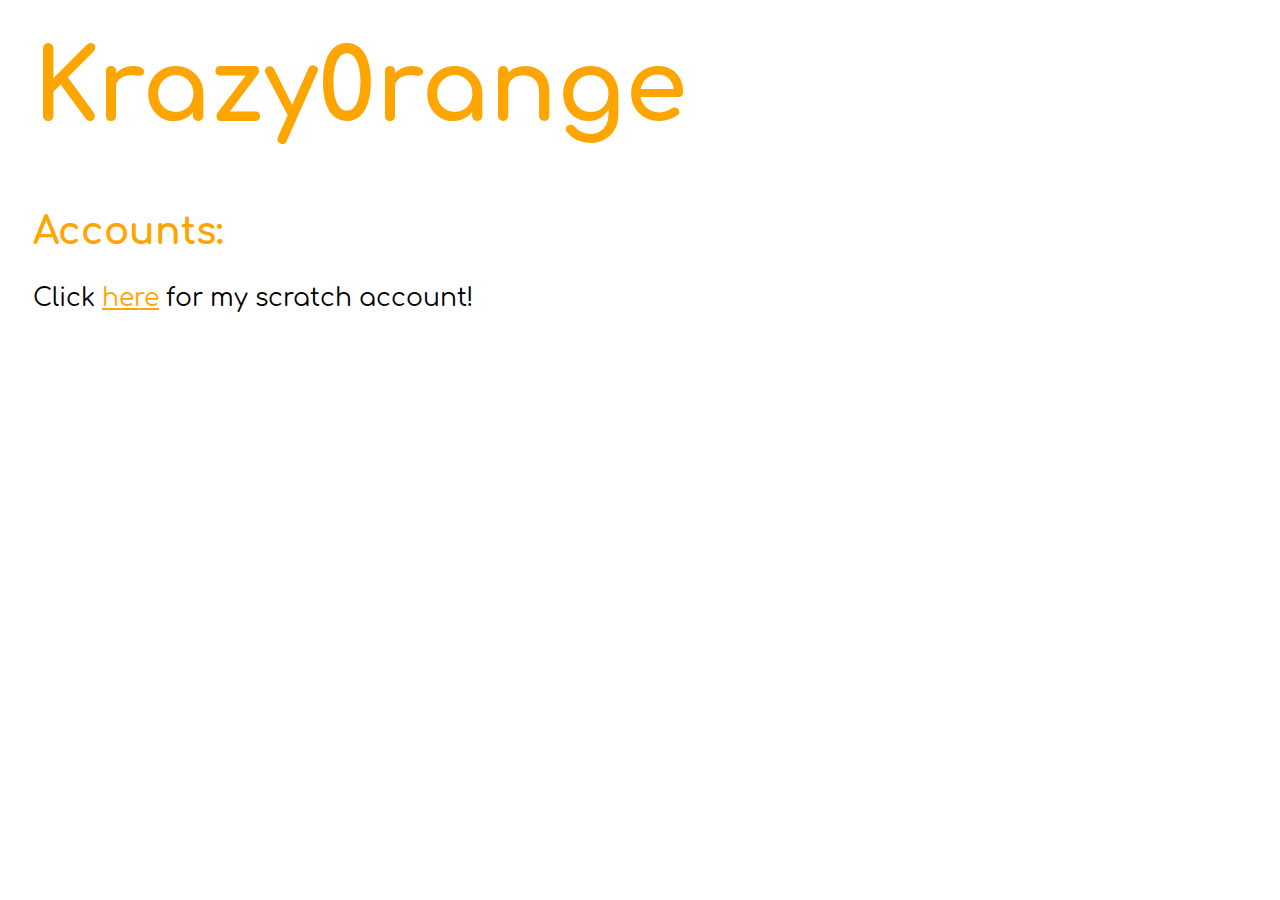
==== index.html @ de85db99 "Add other headers" ====
<!DOCTYPE>
<html>
<head>
	<title>Krazy0range</title>
	<link rel="stylesheet" href=styles.css>
</head>
<body>
	<h1>Krazy0range</h1>
	<h2>Accounts:</h2>
	<p>Click <a href="https://scratch.mit.edu/users/Krazy0range/">here</a> for my scratch account!</p>
</body>
</html>
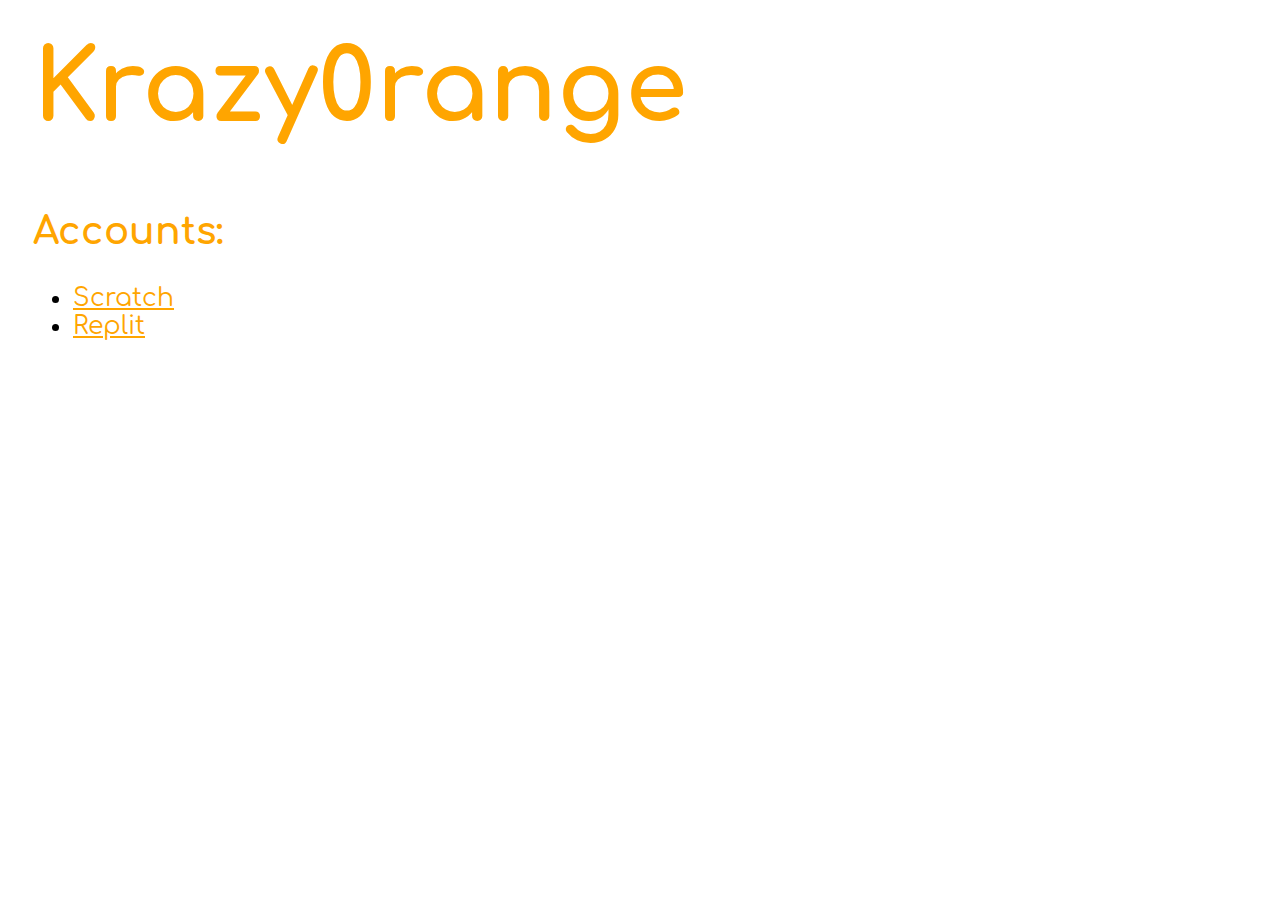
==== commit 1b00b01e: "Make links open in new tab" ====
--- a/index.html
+++ b/index.html
@@ -7,6 +7,10 @@
 <body>
 	<h1>Krazy0range</h1>
 	<h2>Accounts:</h2>
-	<p>Click <a href="https://scratch.mit.edu/users/Krazy0range/">here</a> for my scratch account!</p>
+	<ul>
+		<li><a href="https://scratch.mit.edu/users/Krazy0range/" target="_blank" rel="noopener noreferrer">Scratch</a></li>
+		<li><a href="https://replit.com/@Krazy0range/" target="_blank" rel="noopener noreferrer">Replit</a></li>
+	</ul>
+	
 </body>
 </html>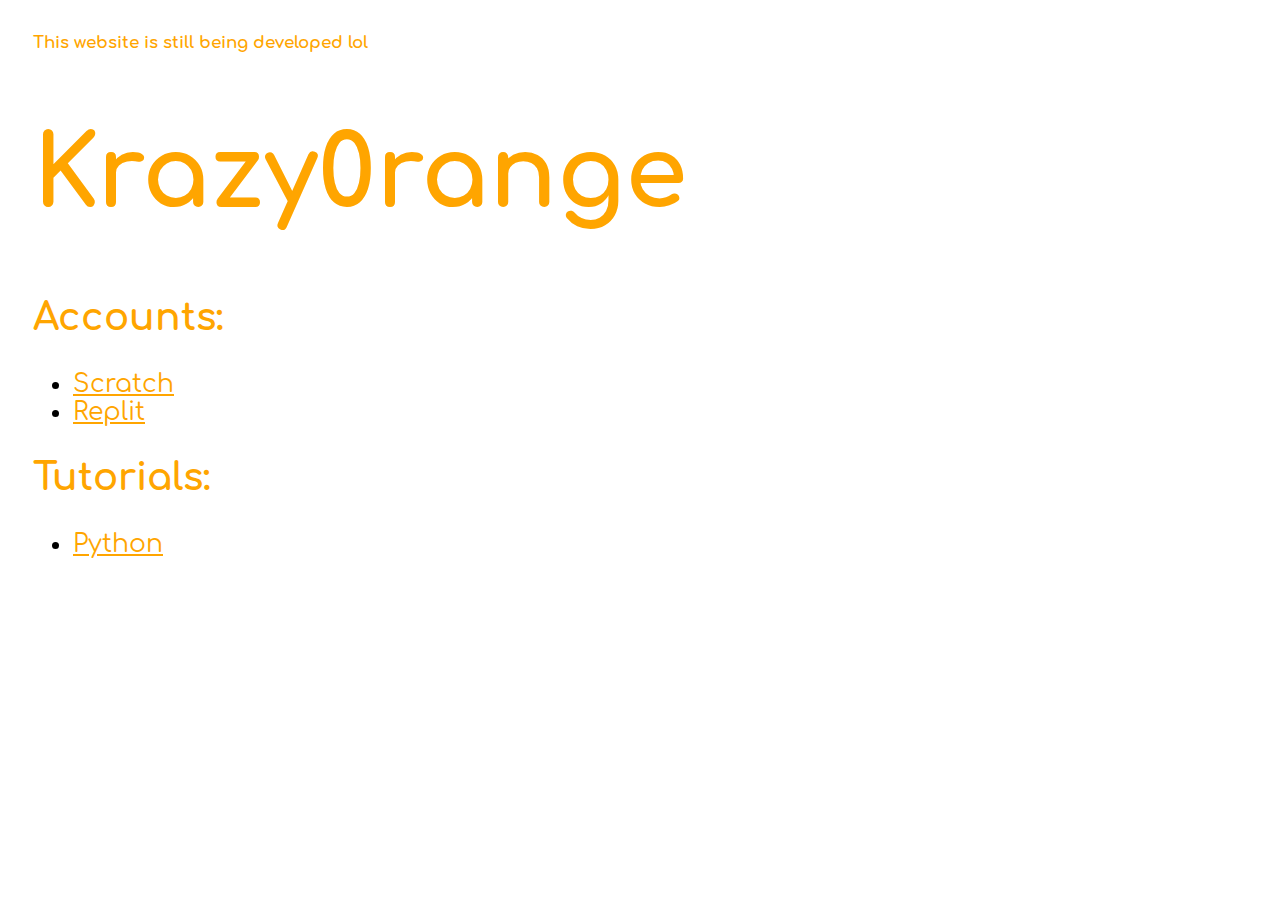
==== commit d2a0105f: "Add tutorials" ====
--- a/index.html
+++ b/index.html
@@ -5,12 +5,17 @@
 	<link rel="stylesheet" href=styles.css>
 </head>
 <body>
+	<h6>This website is still being developed lol</h6>
 	<h1>Krazy0range</h1>
 	<h2>Accounts:</h2>
 	<ul>
 		<li><a href="https://scratch.mit.edu/users/Krazy0range/" target="_blank" rel="noopener noreferrer">Scratch</a></li>
 		<li><a href="https://replit.com/@Krazy0range/" target="_blank" rel="noopener noreferrer">Replit</a></li>
 	</ul>
+	<h2>Tutorials:</h2>
+	<ul>
+		<li><a href="tutorials/python.html" rel="noopener noreferrer">Python</a></li>
+	</ul>
 	
 </body>
 </html>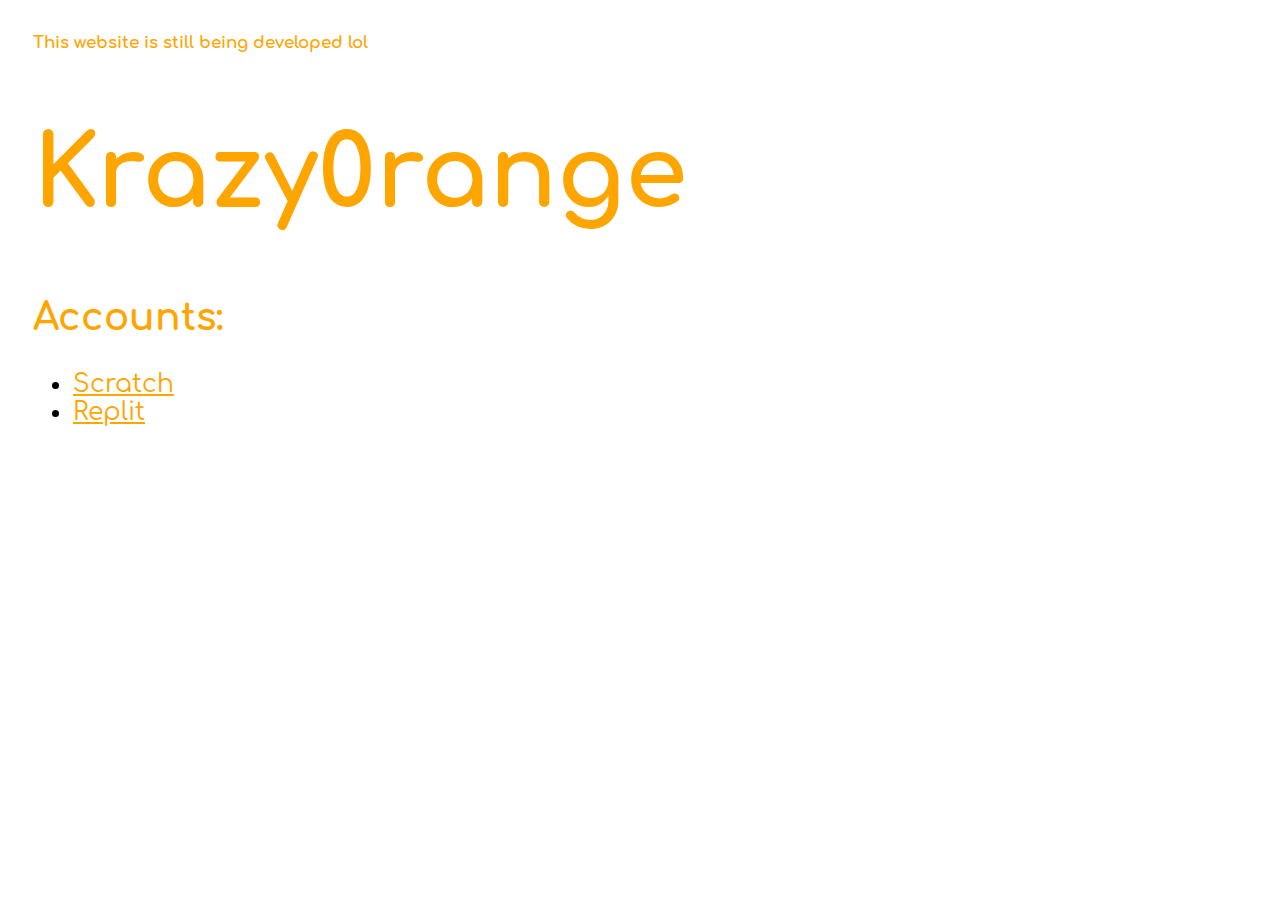
==== commit f4d687e8: "Remove tutorials" ====
--- a/index.html
+++ b/index.html
@@ -12,10 +12,6 @@
 		<li><a href="https://scratch.mit.edu/users/Krazy0range/" target="_blank" rel="noopener noreferrer">Scratch</a></li>
 		<li><a href="https://replit.com/@Krazy0range/" target="_blank" rel="noopener noreferrer">Replit</a></li>
 	</ul>
-	<h2>Tutorials:</h2>
-	<ul>
-		<li><a href="tutorials/python.html" rel="noopener noreferrer">Python</a></li>
-	</ul>
 	
 </body>
 </html>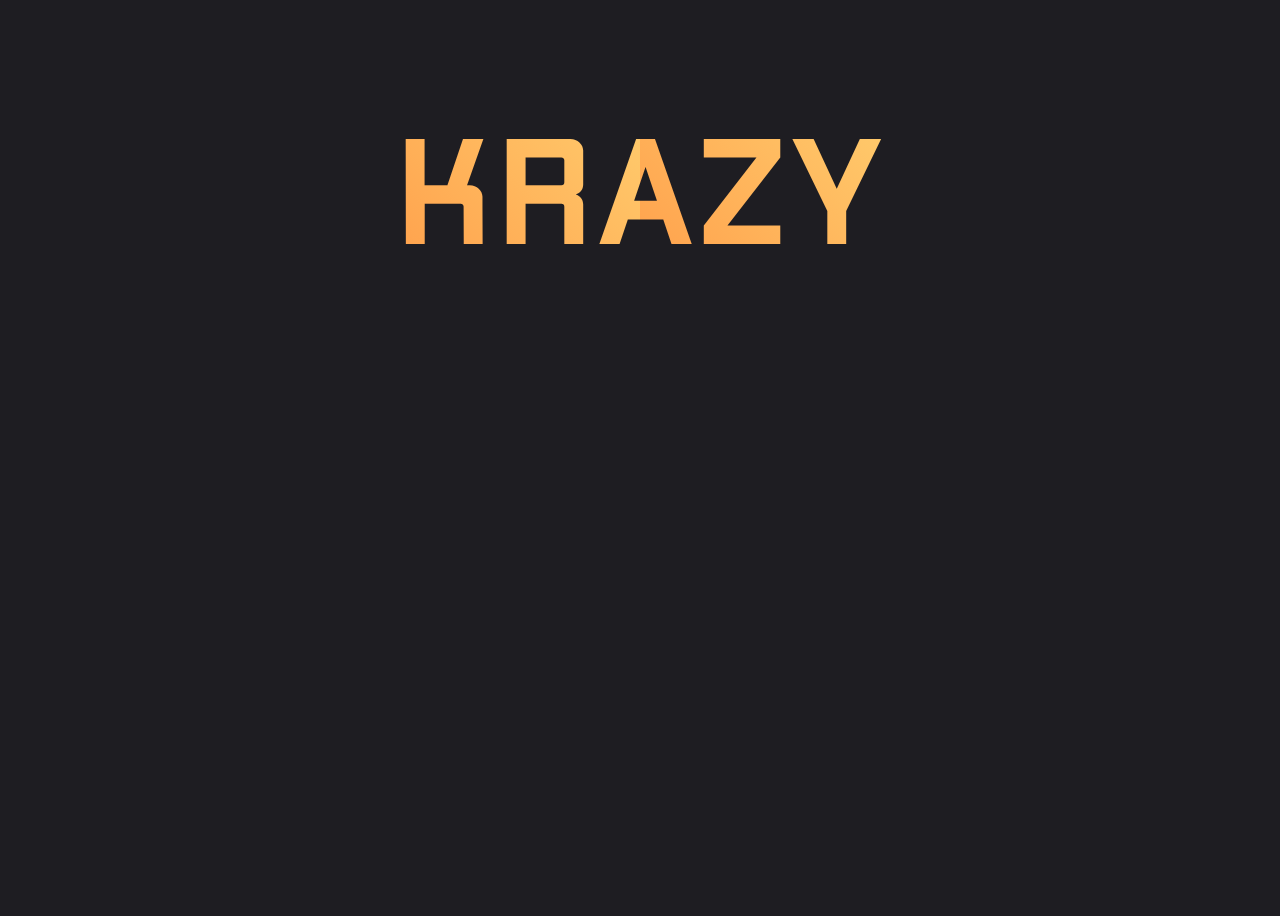
==== commit 18e31ef7: "redesign" ====
--- a/index.html
+++ b/index.html
@@ -5,13 +5,14 @@
 	<link rel="stylesheet" href=styles.css>
 </head>
 <body>
-	<h6>This website is still being developed lol</h6>
-	<h1>Krazy0range</h1>
-	<h2>Accounts:</h2>
-	<ul>
-		<li><a href="https://scratch.mit.edu/users/Krazy0range/" target="_blank" rel="noopener noreferrer">Scratch</a></li>
-		<li><a href="https://replit.com/@Krazy0range/" target="_blank" rel="noopener noreferrer">Replit</a></li>
-	</ul>
-	
+	<!-- <h6>This website is still being developed lol</h6> -->
+	<div class="main">
+		<h1 class="gradient-text">KRAZY</h1>
+		<!-- <h2>Accounts:</h2>
+		<ul>
+			<li><a href="https://scratch.mit.edu/users/Krazy0range/" target="_blank" rel="noopener noreferrer">Scratch</a></li>
+			<li><a href="https://replit.com/@Krazy0range/" target="_blank" rel="noopener noreferrer">Replit</a></li>
+		</ul> -->
+	</div>
 </body>
 </html>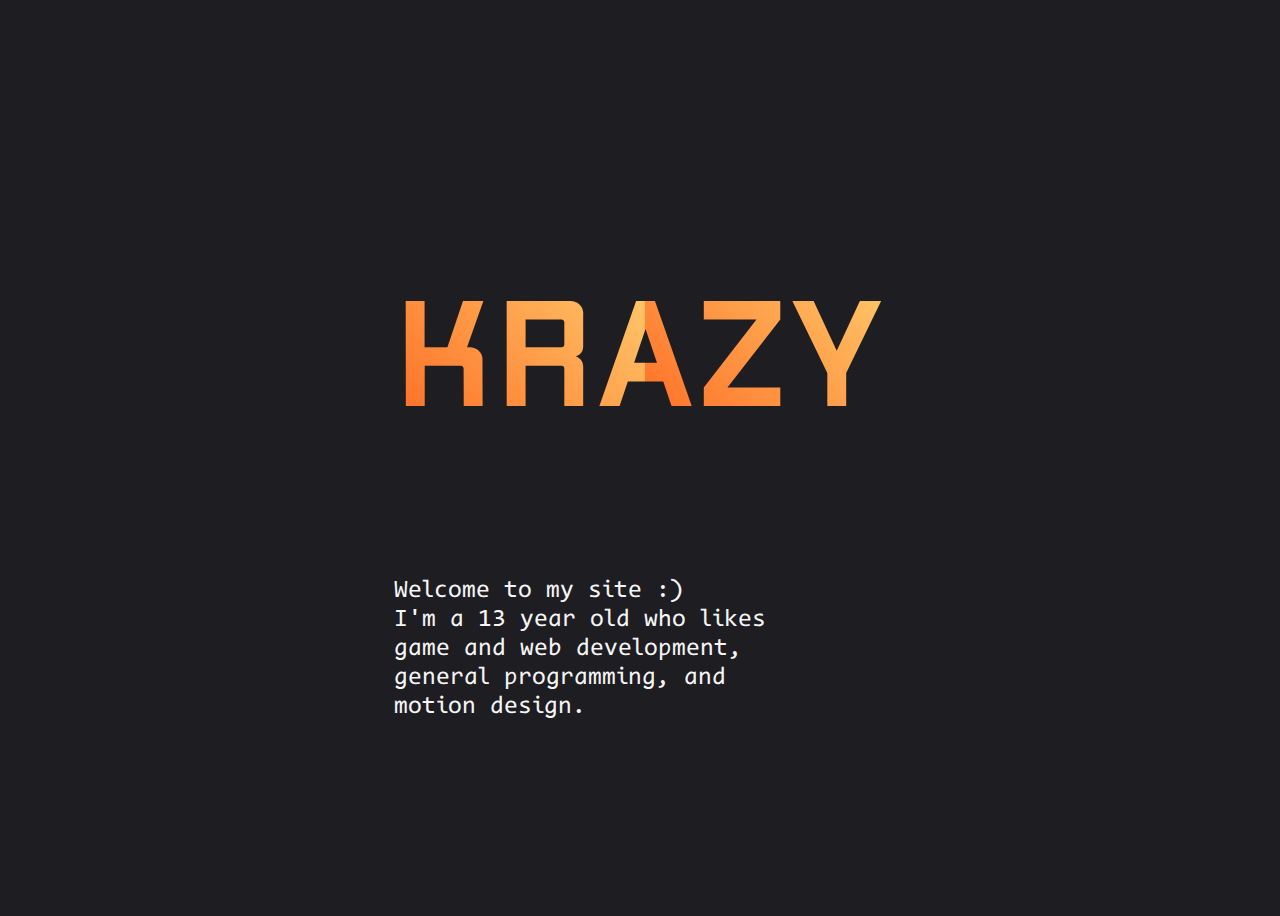
==== commit 826c6957: "add more text" ====
--- a/index.html
+++ b/index.html
@@ -8,6 +8,11 @@
 	<!-- <h6>This website is still being developed lol</h6> -->
 	<div class="main">
 		<h1 class="gradient-text">KRAZY</h1>
+		<p>
+			Welcome to my site :)
+			<br>
+			I'm a 13 year old who likes <br>game and web development, <br>general programming, and <br>motion design.
+		</p>
 		<!-- <h2>Accounts:</h2>
 		<ul>
 			<li><a href="https://scratch.mit.edu/users/Krazy0range/" target="_blank" rel="noopener noreferrer">Scratch</a></li>
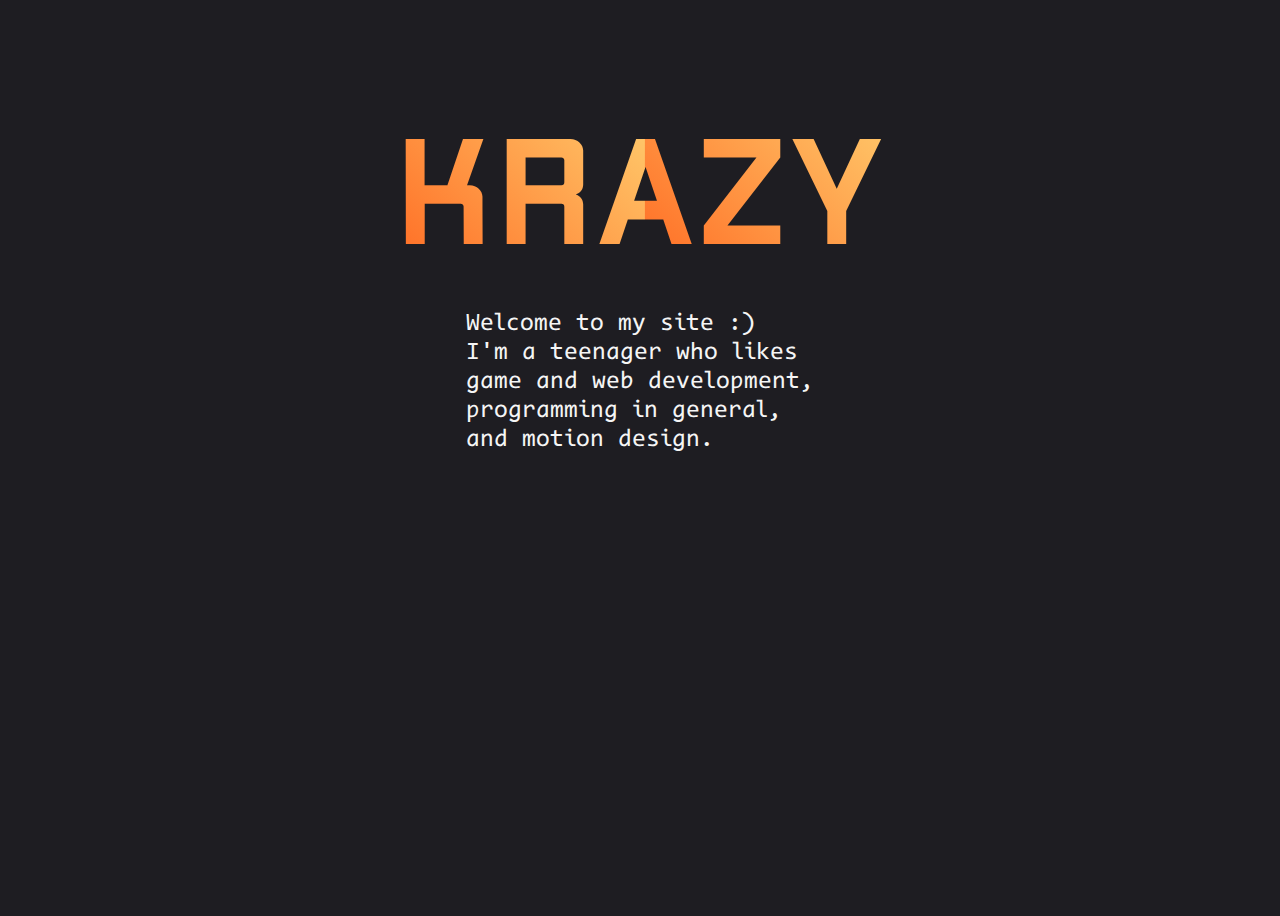
==== commit c3b468dc: "change text" ====
--- a/index.html
+++ b/index.html
@@ -5,19 +5,15 @@
 	<link rel="stylesheet" href=styles.css>
 </head>
 <body>
-	<!-- <h6>This website is still being developed lol</h6> -->
 	<div class="main">
 		<h1 class="gradient-text">KRAZY</h1>
 		<p>
 			Welcome to my site :)
 			<br>
-			I'm a 13 year old who likes <br>game and web development, <br>general programming, and <br>motion design.
+			I'm a teenager who likes <br>game and web development, <br>programming in general, <br>and motion design.
 		</p>
-		<!-- <h2>Accounts:</h2>
-		<ul>
-			<li><a href="https://scratch.mit.edu/users/Krazy0range/" target="_blank" rel="noopener noreferrer">Scratch</a></li>
-			<li><a href="https://replit.com/@Krazy0range/" target="_blank" rel="noopener noreferrer">Replit</a></li>
-		</ul> -->
 	</div>
 </body>
-</html>+</html>
+
+<!-- <a href="https://replit.com/@Krazy0range/" target="_blank" rel="noopener noreferrer">Replit</a> -->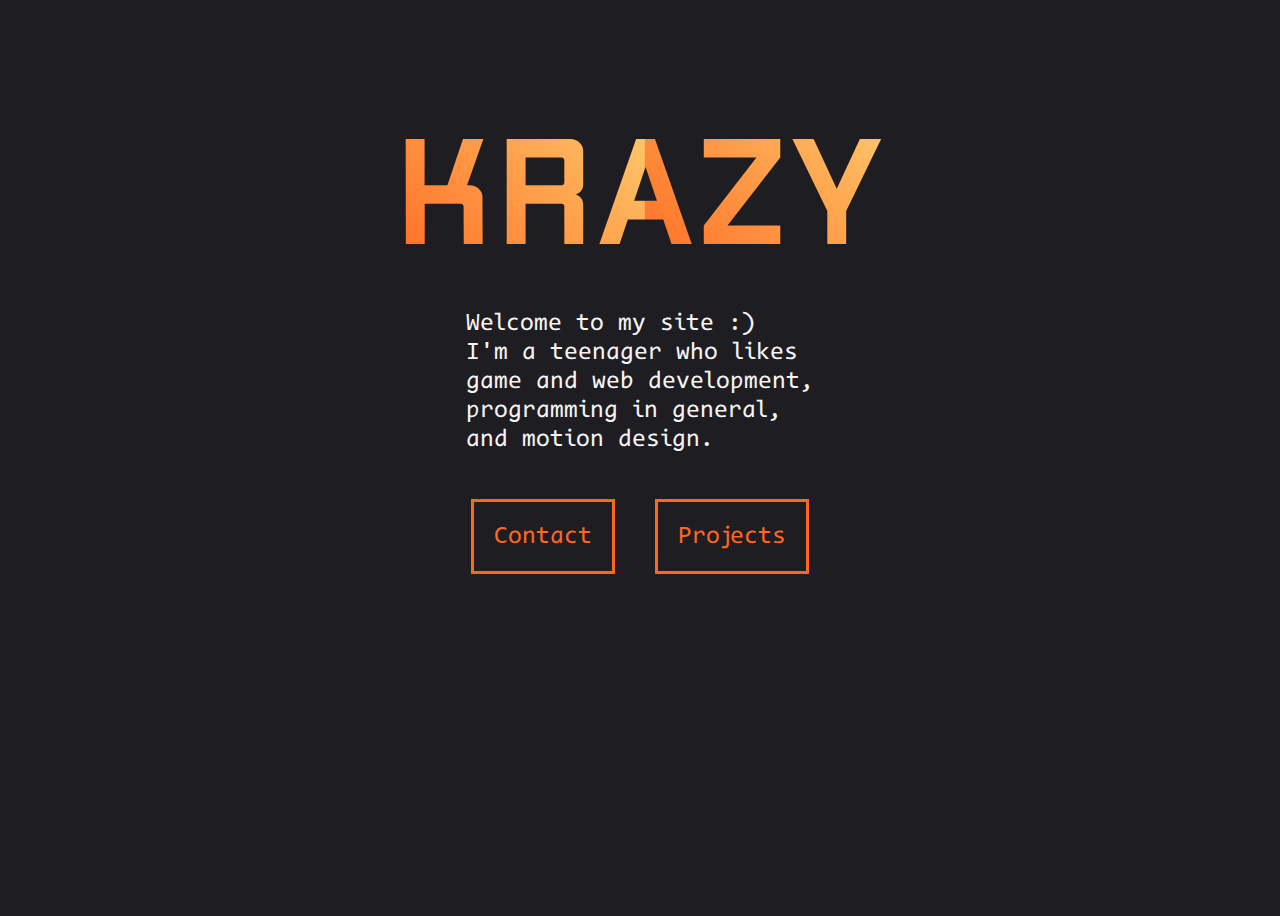
==== commit e63207d5: "add tab buttons" ====
--- a/index.html
+++ b/index.html
@@ -12,8 +12,12 @@
 			<br>
 			I'm a teenager who likes <br>game and web development, <br>programming in general, <br>and motion design.
 		</p>
+		<div class="tabs">
+			<button>Contact</button>
+			<button>Projects</button>
+		</div>
 	</div>
 </body>
 </html>
 
-<!-- <a href="https://replit.com/@Krazy0range/" target="_blank" rel="noopener noreferrer">Replit</a> -->+<!-- target="_blank" rel="noopener noreferrer" -->